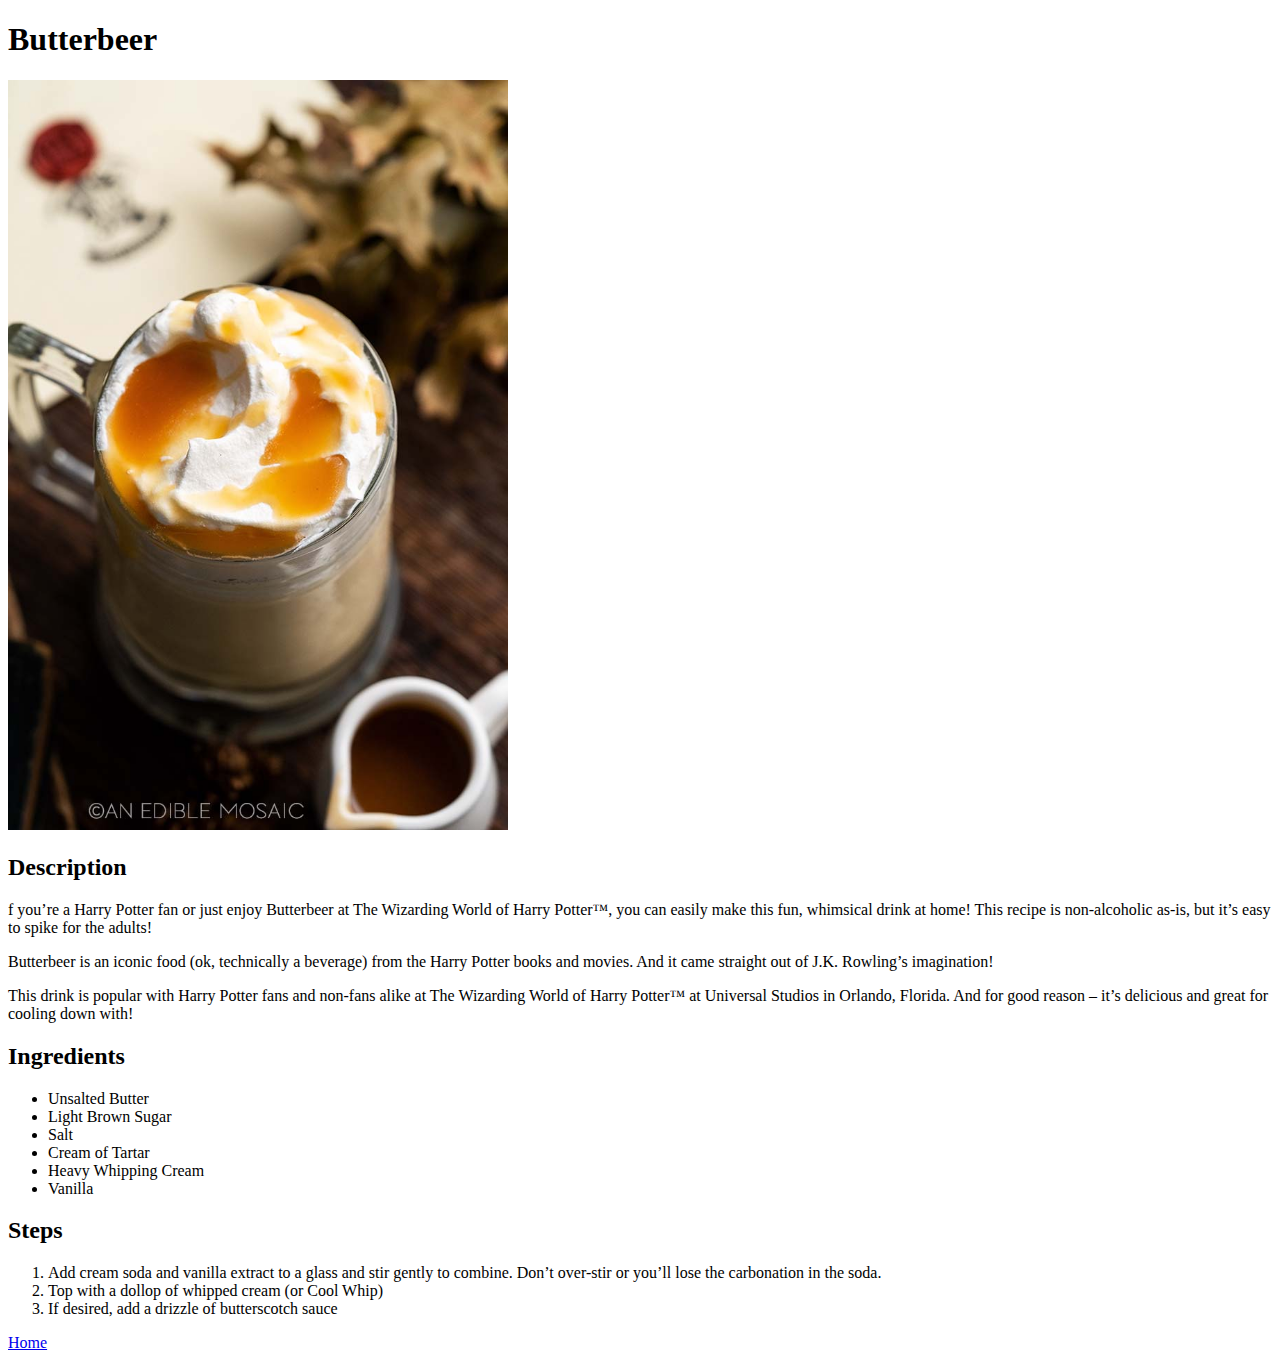
==== recipes/butterbeer.html @ d3eea07e "Add 4 new recipes and images" ====
<!DOCTYPE html>
<html lang="en">

<head>
    <meta charset="UTF-8">
    <meta http-equiv="X-UA-Compatible" content="IE=edge">
    <meta name="viewport" content="width=device-width, initial-scale=1.0">
    <title>Butterbeer</title>
</head>

<body>
    <h1>Butterbeer</h1>
    <img width="500px;" src="./images/mug-of-butterbeer.jpg" alt="Mug of butterbeer">
    <h2>Description</h2>
    <p>f you’re a Harry Potter fan or just enjoy Butterbeer at The Wizarding World of Harry Potter™, you can easily make
        this fun,
        whimsical drink at home!
        This recipe is non-alcoholic as-is, but it’s easy to spike for the adults!</p>
    <p>Butterbeer is an iconic food (ok, technically a beverage) from the Harry Potter books and movies.
        And it came straight out of J.K. Rowling’s imagination!</p>
    <p>This drink is popular with Harry Potter fans and non-fans alike at The Wizarding World of Harry Potter™ at
        Universal
        Studios in Orlando, Florida.
        And for good reason – it’s delicious and great for cooling down with!</p>
    <h2>Ingredients</h2>
    <ul>
        <li>Unsalted Butter</li>
        <li>Light Brown Sugar</li>
        <li>Salt</li>
        <li>Cream of Tartar</li>
        <li>Heavy Whipping Cream</li>
        <li>Vanilla</li>
    </ul>
    <h2>Steps</h2>
    <ol>
        <li>Add cream soda and vanilla extract to a glass and stir gently to combine.
            Don’t over-stir or you’ll lose the carbonation in the soda.
        </li>
        <li>Top with a dollop of whipped cream (or Cool Whip)</li>
        <li>If desired, add a drizzle of butterscotch sauce</li>
    </ol>

    <a href="../Wizarding-drinks.html">Home</a>
</body>

</html>
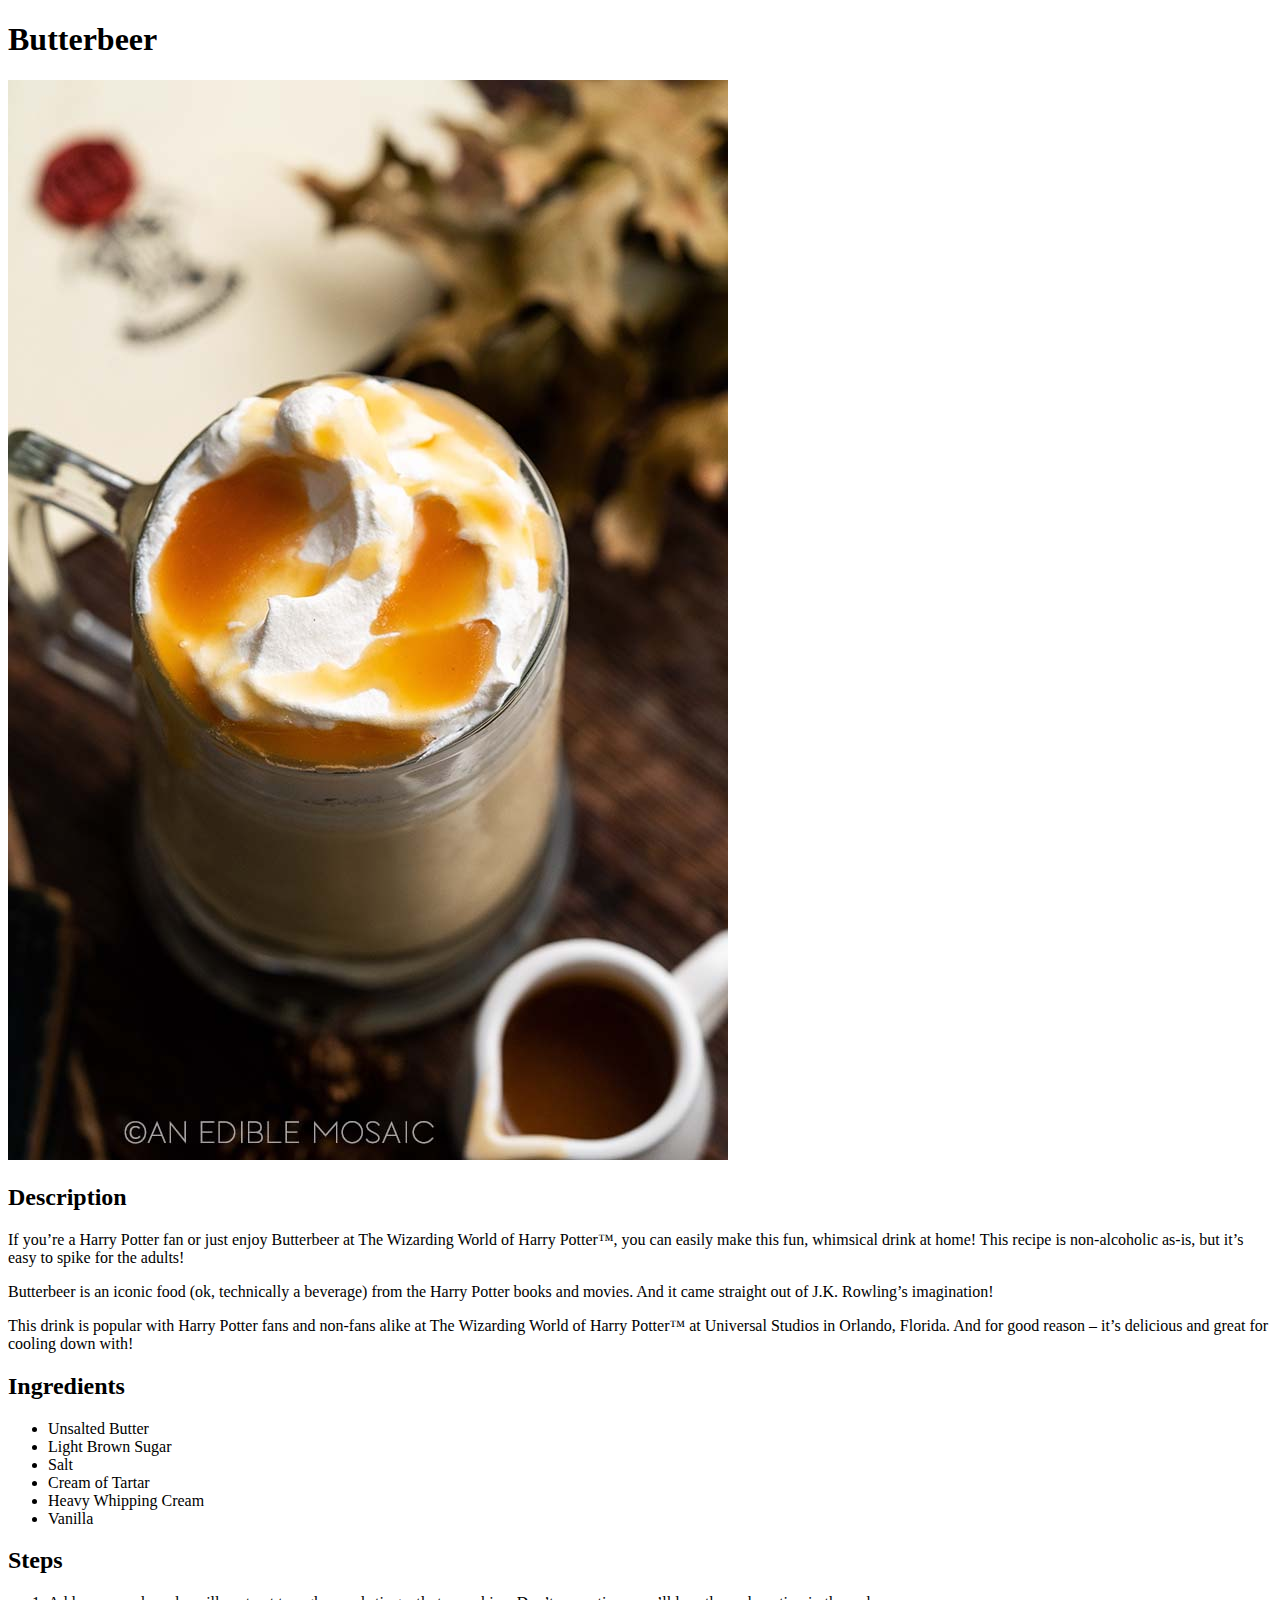
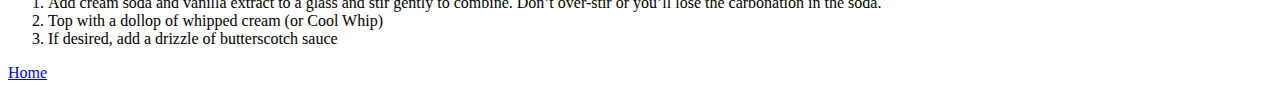
==== commit 5564bb6d: "Add pages for the different drinks" ====
--- a/recipes/butterbeer.html
+++ b/recipes/butterbeer.html
@@ -6,13 +6,15 @@
     <meta http-equiv="X-UA-Compatible" content="IE=edge">
     <meta name="viewport" content="width=device-width, initial-scale=1.0">
     <title>Butterbeer</title>
+    <link rel="stylesheet" href="styles.css">
 </head>
 
 <body>
     <h1>Butterbeer</h1>
-    <img width="500px;" src="./images/mug-of-butterbeer.jpg" alt="Mug of butterbeer">
+    <img class="beverage-image" src="./images/mug-of-butterbeer.jpg" alt="Mug of butterbeer">
+    <div class="content">
     <h2>Description</h2>
-    <p>f you’re a Harry Potter fan or just enjoy Butterbeer at The Wizarding World of Harry Potter™, you can easily make
+    <p>If you’re a Harry Potter fan or just enjoy Butterbeer at The Wizarding World of Harry Potter™, you can easily make
         this fun,
         whimsical drink at home!
         This recipe is non-alcoholic as-is, but it’s easy to spike for the adults!</p>
@@ -41,6 +43,7 @@
     </ol>
 
     <a href="../Wizarding-drinks.html">Home</a>
+    </div>
 </body>
 
 </html>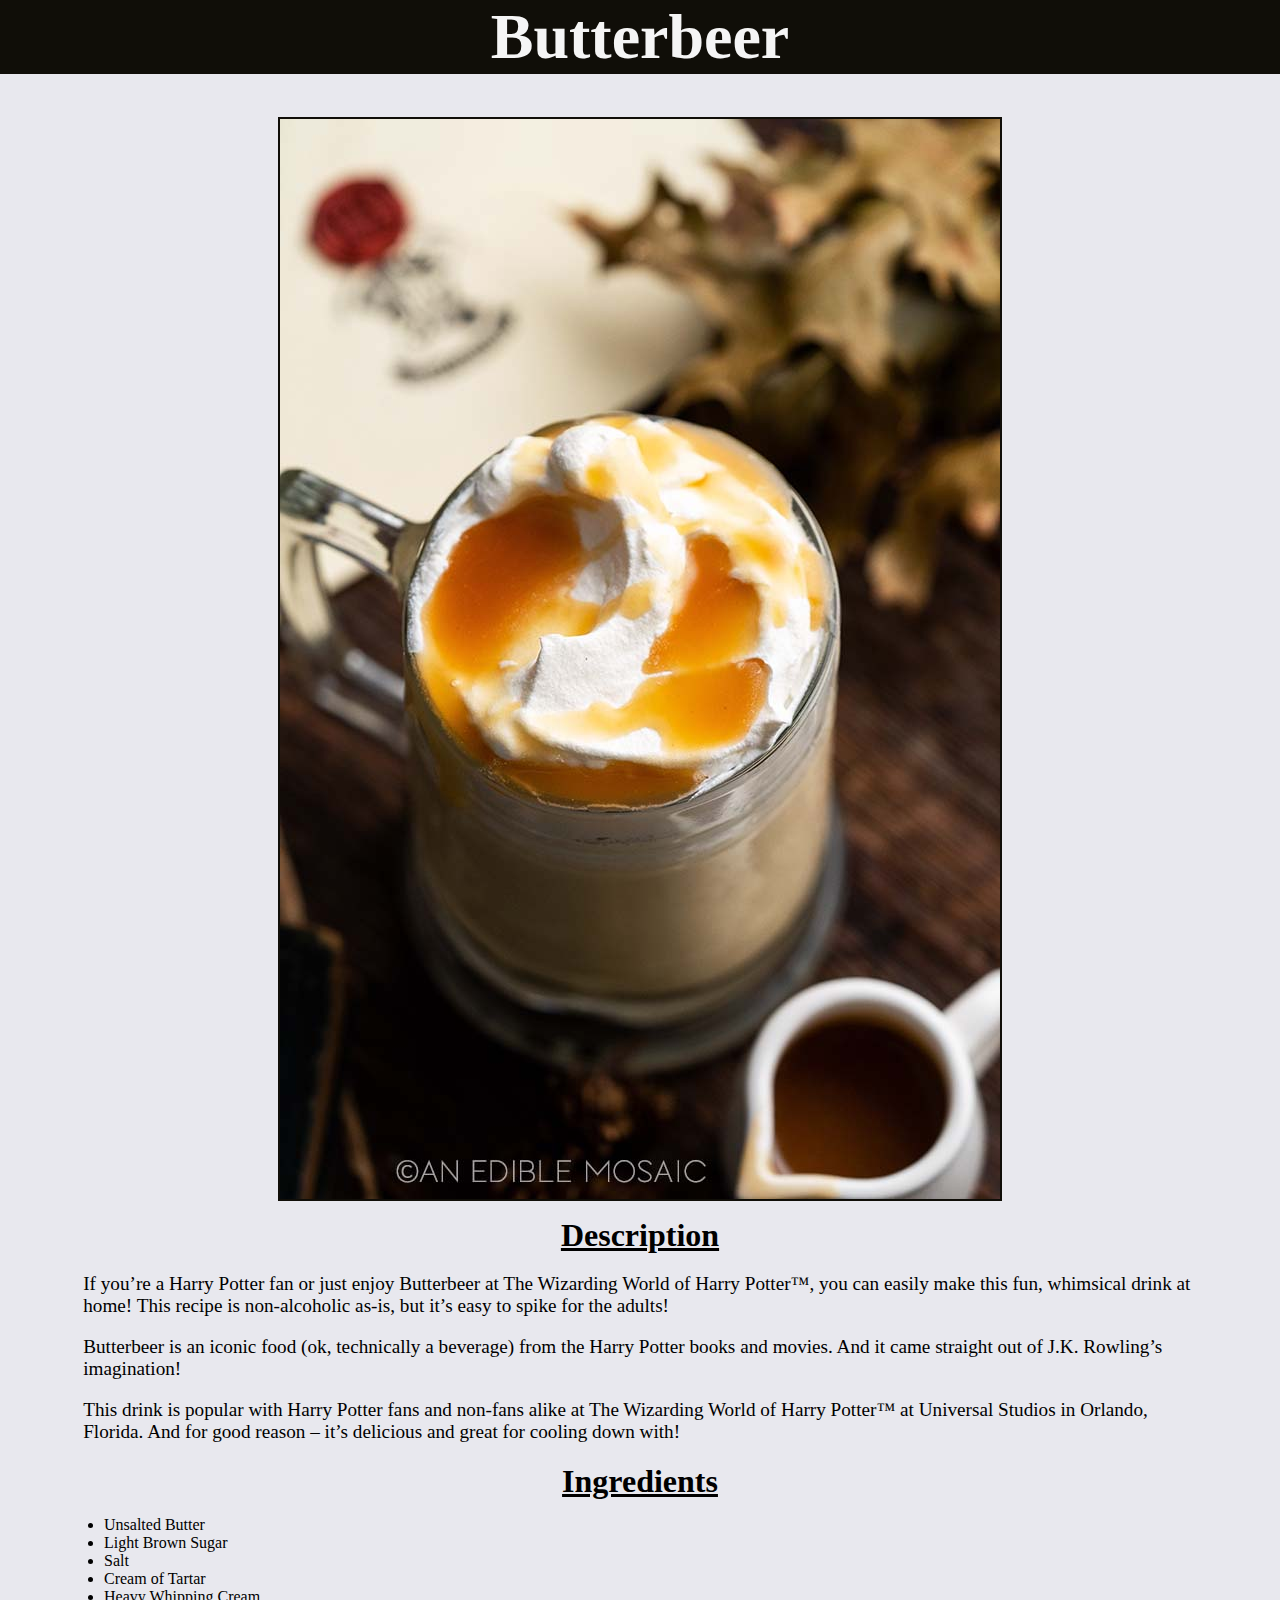
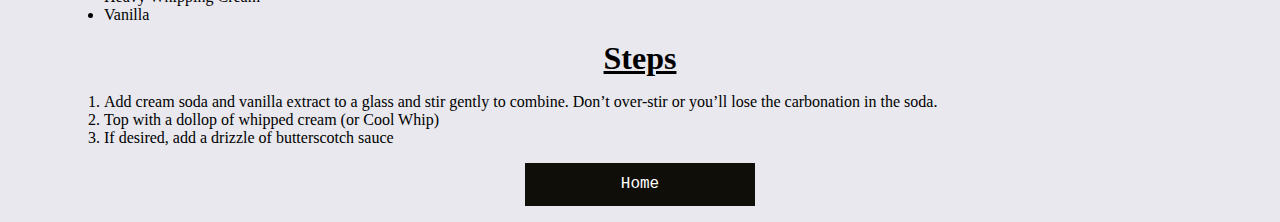
==== commit 08dfd75d: "Correct links" ====
--- a/recipes/butterbeer.html
+++ b/recipes/butterbeer.html
@@ -42,7 +42,7 @@
         <li>If desired, add a drizzle of butterscotch sauce</li>
     </ol>
 
-    <a href="../Wizarding-drinks.html">Home</a>
+    <a href="../index.html">Home</a>
     </div>
 </body>
 
--- a/recipes/styles.css
+++ b/recipes/styles.css
@@ -0,0 +1,55 @@
+* {
+    box-sizing: border-box;
+    /* border:1px solid black; */
+}
+
+body {
+    margin: 0;
+    background-color: #e8e8ee;
+}
+
+.beverage-image {
+    height: 90;
+    display: block;
+    margin: 0 auto;
+    margin-bottom: 1em;
+    padding: 0;
+    border: 2px solid #100e08;
+}
+
+.content{
+    width: 90%;
+    margin: 1em auto;
+}
+
+h1 {
+    font-size: 4rem;
+    text-align: center;
+    color: whitesmoke;
+    /* background-color: rgb(6, 6, 36); */
+    background-color: #100e08;
+    margin-top: 0;
+}
+
+h2{
+    font-size: 2rem;
+    margin: 10px auto;
+    text-align: center;
+    text-decoration: underline;
+}
+p{
+    padding:0 1em ;
+    font-size: 1.2em;
+}
+
+a{
+display: block;
+background: #100e08;
+color: white;
+text-decoration: none;
+padding: 0.8em;
+text-align: center;
+width: 20%;
+margin: 1em auto;
+font-family: 'Courier New', Courier, monospace;
+}